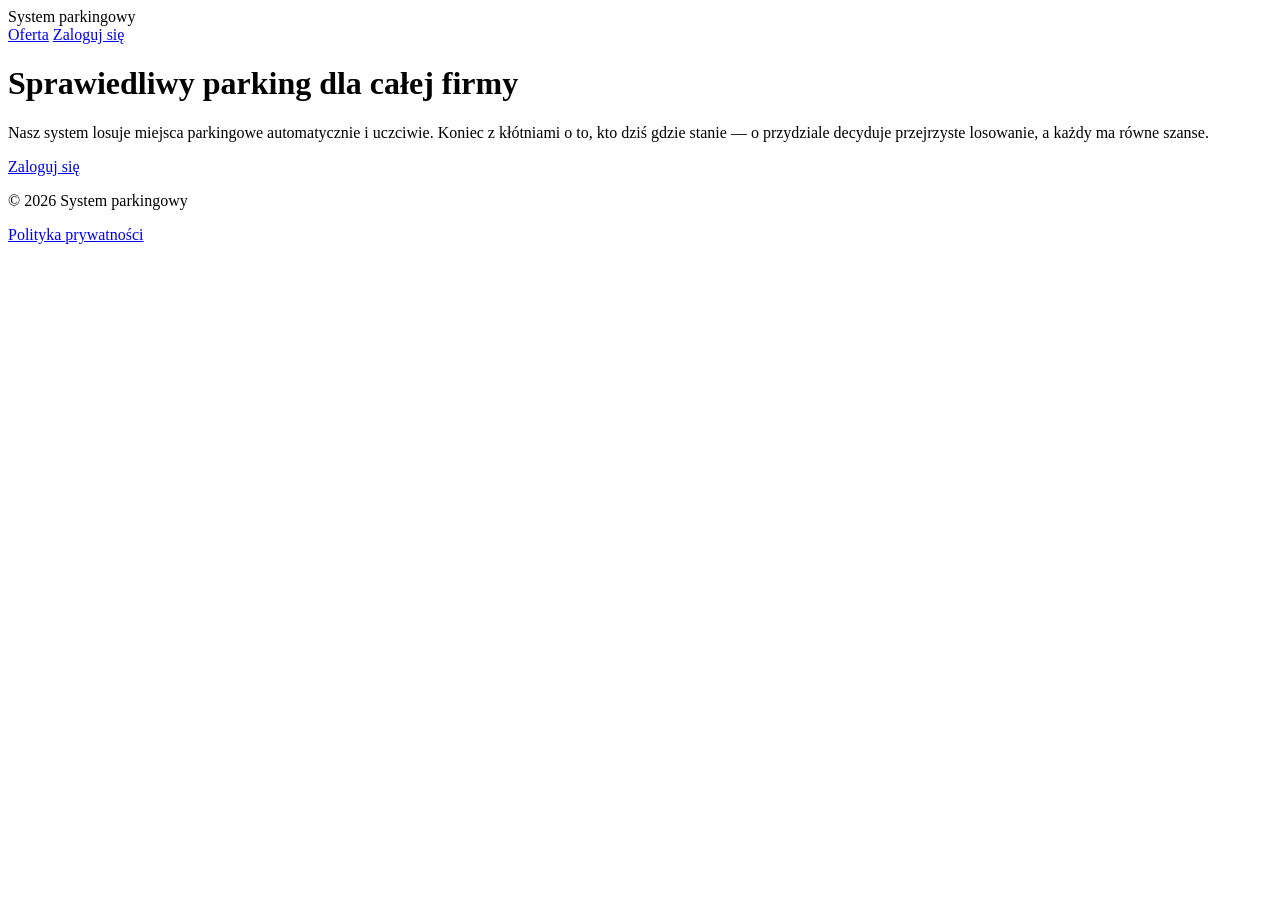
==== index.html @ 81a2287e "Utworzenie strony głównej i zakładek" ====
<!DOCTYPE html>
<html lang="pl">
    
<head>
    <meta charset="UTF-8">
    <meta name="viewport" content="width=device-width, initial-scale=1.0">
    <title>System parkingowy</title>
    <link rel="stylesheet" href="css/style.css">
    <link rel="icon" href="favicon.ico" sizes="any">
    <link rel="icon" type="image/png" href="favicon-32.png">
    <link rel="apple-touch-icon" href="apple-touch-icon.png">
</head>

<body>

    <!-- Górny pasek z linkami -->
    <header class="topbar">
        <div class="logo">System parkingowy</div>
        <nav>
            <a href="oferta.html">Oferta</a>
            <a href="login.html" class="btn">Zaloguj się</a>
        </nav>
    </header>

    <!-- Sekcja główna ze zdjęciem w tle -->
    <main class="hero">
        <div class="hero-tekst">
            <h1>Sprawiedliwy parking dla całej firmy</h1>
            <p>
                Nasz system losuje miejsca parkingowe automatycznie i uczciwie.
                Koniec z kłótniami o to, kto dziś gdzie stanie — o przydziale
                decyduje przejrzyste losowanie, a każdy ma równe szanse.
            </p>
            <a href="login.html" class="btn btn-duzy">Zaloguj się</a>
        </div>
    </main>

    <!-- Stopka -->
    <footer class="stopka">
        <p>&copy; 2026 System parkingowy</p>
        <a href="polityka.html">Polityka prywatności</a>
    </footer>

</body>

</html>
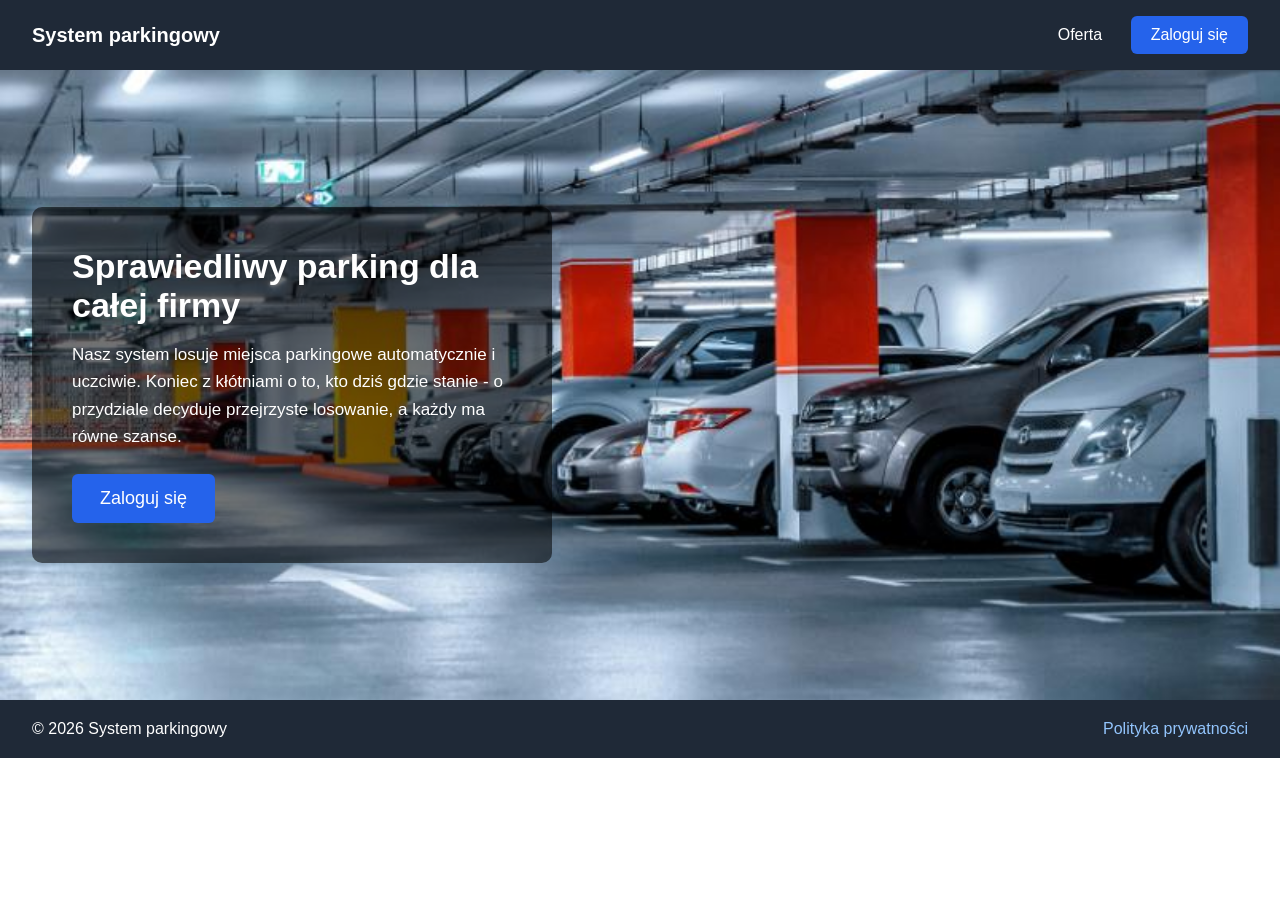
==== commit 887546ce: "panel pracownika" ====
--- a/index.html
+++ b/index.html
@@ -28,7 +28,7 @@
             <h1>Sprawiedliwy parking dla całej firmy</h1>
             <p>
                 Nasz system losuje miejsca parkingowe automatycznie i uczciwie.
-                Koniec z kłótniami o to, kto dziś gdzie stanie — o przydziale
+                Koniec z kłótniami o to, kto dziś gdzie stanie - o przydziale
                 decyduje przejrzyste losowanie, a każdy ma równe szanse.
             </p>
             <a href="login.html" class="btn btn-duzy">Zaloguj się</a>
--- a/css/style.css
+++ b/css/style.css
@@ -0,0 +1,159 @@
+/* "index.html" */
+
+* {
+    margin: 0;
+    padding: 0;
+    box-sizing: border-box;
+}
+
+body {
+    font-family: Arial, Helvetica, sans-serif;
+    color: #333;
+}
+
+/* Górny pasek */
+.topbar {
+    display: flex;
+    justify-content: space-between;
+    align-items: center;
+    padding: 16px 32px;
+    background: #1f2937;
+    color: #fff;
+}
+
+.topbar .logo {
+    font-size: 20px;
+    font-weight: bold;
+}
+
+.topbar nav a {
+    color: #fff;
+    text-decoration: none;
+    margin-left: 24px;
+}
+
+/* Niebieski przycisk */
+.btn {
+    background: #2563eb;
+    color: #fff;
+    padding: 10px 20px;
+    border-radius: 6px;
+    text-decoration: none;
+    display: inline-block;
+}
+
+.btn:hover {
+    background: #1d4ed8;
+}
+
+.btn-duzy {
+    padding: 14px 28px;
+    font-size: 18px;
+    margin-top: 24px;
+}
+
+/* Sekcja główna */
+.hero {
+    background-color: #374151;
+    background-image: url('../img/parking.jpg');
+    background-size: cover;
+    background-position: center;
+    min-height: 70vh;
+    display: flex;
+    align-items: center;
+    padding: 0 32px;
+}
+
+.hero-tekst {
+    background: rgba(0, 0, 0, 0.55);
+    color: #fff;
+    padding: 40px;
+    border-radius: 10px;
+    max-width: 520px;
+}
+
+.hero-tekst h1 {
+    font-size: 34px;
+    margin-bottom: 16px;
+}
+
+.hero-tekst p {
+    font-size: 17px;
+    line-height: 1.6;
+}
+
+/* Stopka */
+.stopka {
+    display: flex;
+    justify-content: space-between;
+    align-items: center;
+    padding: 20px 32px;
+    background: #1f2937;
+    color: #fff;
+}
+
+.stopka a {
+    color: #93c5fd;
+    text-decoration: none;
+}
+
+/* "login.html" */
+.login-wrapper {
+    display: flex;
+    justify-content: center;
+    align-items: center;
+    min-height: 80vh;
+    background: #f3f4f6;
+}
+
+.login-card {
+    background: #fff;
+    padding: 40px;
+    border-radius: 10px;
+    box-shadow: 0 4px 20px rgba(0, 0, 0, 0.1);
+    width: 100%;
+    max-width: 360px;
+}
+
+.login-card h1 {
+    margin-bottom: 24px;
+    text-align: center;
+}
+
+.login-card label {
+    display: block;
+    margin-bottom: 6px;
+    font-weight: bold;
+}
+
+.login-card input {
+    width: 100%;
+    padding: 12px;
+    margin-bottom: 18px;
+    border: 1px solid #d1d5db;
+    border-radius: 6px;
+    font-size: 15px;
+}
+
+.login-card button {
+    width: 100%;
+    padding: 12px;
+    background: #2563eb;
+    color: #fff;
+    border: none;
+    border-radius: 6px;
+    font-size: 16px;
+    cursor: pointer;
+}
+
+.login-card button:hover {
+    background: #1d4ed8;
+}
+
+.komunikat {
+    margin-top: 16px;
+    text-align: center;
+    color: #dc2626;
+    min-height: 20px;
+}
+
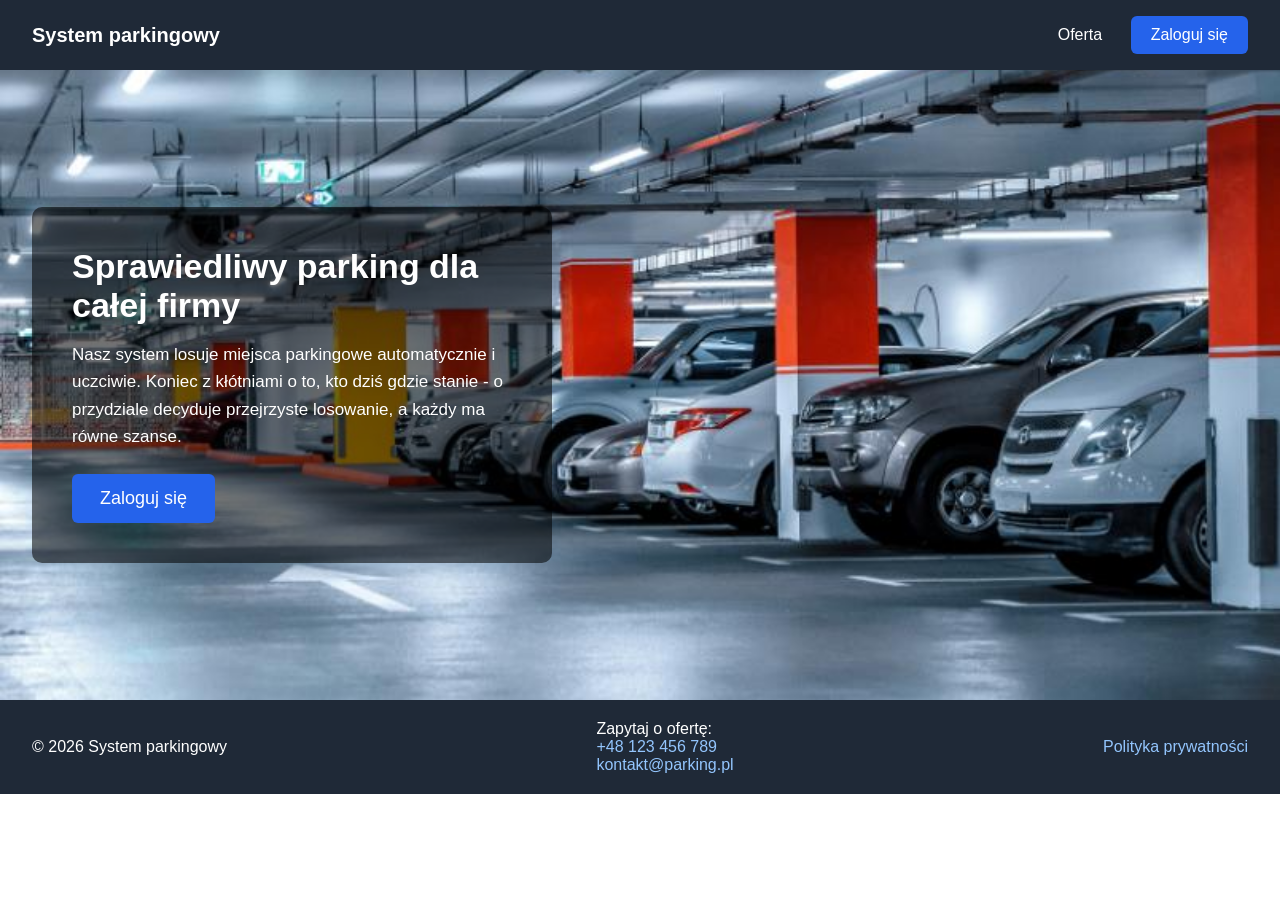
==== commit 99f44724: "Dodanie kontaktu do stopki" ====
--- a/index.html
+++ b/index.html
@@ -37,8 +37,19 @@
 
     <!-- Stopka -->
     <footer class="stopka">
-        <p>&copy; 2026 System parkingowy</p>
-        <a href="polityka.html">Polityka prywatności</a>
+        <div class="footer-dane">
+            <p>&copy; 2026 System parkingowy</p>
+        </div>
+
+        <div class="footer-kontakt">
+            <p>Zapytaj o ofertę:</p>
+            <p><a href="tel:+48123456789">+48 123 456 789</a></p>
+            <p><a href="mailto:kontakt@parking.pl">kontakt@parking.pl</a></p>
+        </div>
+
+        <div class="footer-polityka">
+            <a href="polityka.html">Polityka prywatności</a>
+        </div>
     </footer>
 
 </body>
--- a/css/style.css
+++ b/css/style.css
@@ -90,6 +90,24 @@
     padding: 20px 32px;
     background: #1f2937;
     color: #fff;
+    flex-wrap: wrap; 
+    gap: 15px;
+}
+
+.footer-lewa, .footer-srodek, .footer-prawa {
+    flex: 1;
+}
+
+.footer-srodek {
+    text-align: center;
+}
+
+.footer-prawa {
+    text-align: right;
+}
+
+.footer-srodek p {
+    margin: 2px 0;
 }
 
 .stopka a {
@@ -157,3 +175,54 @@
     min-height: 20px;
 }
 
+/* "oferta.html" */
+.container {
+    max-width: 1000px;
+    margin: 40px auto; 
+    padding: 0 20px;
+}
+
+.hero-oferta {
+    margin-bottom: 60px; 
+    text-align: center;
+}
+
+.lead {
+    font-size: 1.25rem;
+    color: #555;
+    max-width: 800px;
+    margin: 20px auto; 
+}
+
+.features-grid {
+    display: grid;
+    grid-template-columns: repeat(auto-fit, minmax(280px, 1fr));
+    gap: 30px; 
+    margin: 40px 0;
+}
+
+.card {
+    padding: 25px;
+    border: 1px solid #e0e0e0;
+    border-radius: 12px;
+    background: #fff;
+    box-shadow: 0 4px 6px rgba(0,0,0,0.05);
+}
+
+.cta-section {
+    text-align: center;
+    padding: 40px 0;
+}
+
+/* polityka.html */
+.polityka-container {
+    max-width: 800px;
+    margin: 40px auto;
+    padding: 20px;
+    line-height: 1.6;
+}
+
+.polityka-container ul {
+    padding-left: 60px; 
+    margin-bottom: 15px;
+}
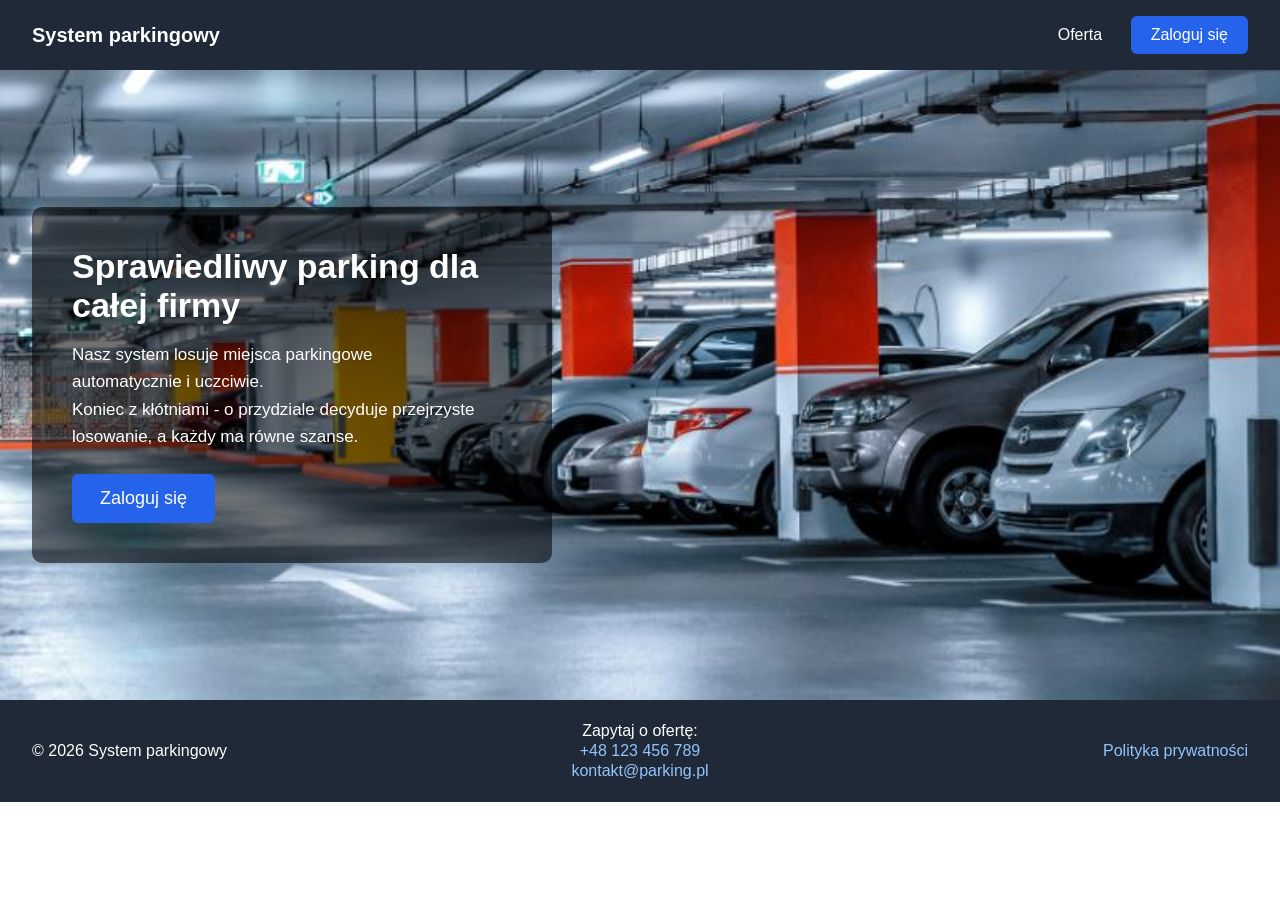
==== commit ec7d1ffa: "drobne zmiany w css dot stopki" ====
--- a/index.html
+++ b/index.html
@@ -1,6 +1,6 @@
 <!DOCTYPE html>
 <html lang="pl">
-    
+
 <head>
     <meta charset="UTF-8">
     <meta name="viewport" content="width=device-width, initial-scale=1.0">
@@ -27,8 +27,8 @@
         <div class="hero-tekst">
             <h1>Sprawiedliwy parking dla całej firmy</h1>
             <p>
-                Nasz system losuje miejsca parkingowe automatycznie i uczciwie.
-                Koniec z kłótniami o to, kto dziś gdzie stanie - o przydziale
+                Nasz system losuje miejsca parkingowe <br>automatycznie i uczciwie.</br>
+                Koniec z kłótniami - o przydziale
                 decyduje przejrzyste losowanie, a każdy ma równe szanse.
             </p>
             <a href="login.html" class="btn btn-duzy">Zaloguj się</a>
--- a/css/style.css
+++ b/css/style.css
@@ -90,23 +90,25 @@
     padding: 20px 32px;
     background: #1f2937;
     color: #fff;
-    flex-wrap: wrap; 
+    flex-wrap: wrap;
     gap: 15px;
 }
 
-.footer-lewa, .footer-srodek, .footer-prawa {
+.footer-dane,
+.footer-kontakt,
+.footer-polityka {
     flex: 1;
 }
 
-.footer-srodek {
+.footer-kontakt {
     text-align: center;
 }
 
-.footer-prawa {
+.footer-polityka {
     text-align: right;
 }
 
-.footer-srodek p {
+.footer-kontakt p {
     margin: 2px 0;
 }
 
@@ -178,12 +180,12 @@
 /* "oferta.html" */
 .container {
     max-width: 1000px;
-    margin: 40px auto; 
+    margin: 40px auto;
     padding: 0 20px;
 }
 
 .hero-oferta {
-    margin-bottom: 60px; 
+    margin-bottom: 60px;
     text-align: center;
 }
 
@@ -191,13 +193,13 @@
     font-size: 1.25rem;
     color: #555;
     max-width: 800px;
-    margin: 20px auto; 
+    margin: 20px auto;
 }
 
 .features-grid {
     display: grid;
     grid-template-columns: repeat(auto-fit, minmax(280px, 1fr));
-    gap: 30px; 
+    gap: 30px;
     margin: 40px 0;
 }
 
@@ -206,7 +208,7 @@
     border: 1px solid #e0e0e0;
     border-radius: 12px;
     background: #fff;
-    box-shadow: 0 4px 6px rgba(0,0,0,0.05);
+    box-shadow: 0 4px 6px rgba(0, 0, 0, 0.05);
 }
 
 .cta-section {
@@ -223,6 +225,235 @@
 }
 
 .polityka-container ul {
-    padding-left: 60px; 
+    padding-left: 60px;
     margin-bottom: 15px;
+}
+
+/* Panele i tabele */
+.panel {
+    max-width: 900px;
+    margin: 40px auto;
+    padding: 0 20px;
+}
+
+.panel-sekcja {
+    background: #fff;
+    padding: 28px;
+    border-radius: 10px;
+    box-shadow: 0 2px 12px rgba(0, 0, 0, 0.08);
+}
+
+.panel-sekcja h2 {
+    margin-bottom: 12px;
+}
+
+.panel-sekcja p {
+    margin-bottom: 16px;
+    color: #555;
+}
+
+.nowe-dane {
+    margin-top: 16px;
+    padding: 16px;
+    background: #ecfdf5;
+    border: 1px solid #34d399;
+    border-radius: 8px;
+    line-height: 1.7;
+}
+
+.tabela {
+    width: 100%;
+    border-collapse: collapse;
+    margin-top: 24px;
+}
+
+.tabela th,
+.tabela td {
+    text-align: left;
+    padding: 10px 12px;
+    border-bottom: 1px solid #e5e7eb;
+}
+
+.tabela th {
+    background: #f9fafb;
+}
+
+.btn-usun {
+    background: #dc2626;
+    color: #fff;
+    border: none;
+    padding: 6px 12px;
+    border-radius: 5px;
+    cursor: pointer;
+}
+
+.btn-usun:hover {
+    background: #b91c1c;
+}
+
+.btn-reset {
+    background: #2563eb;
+    color: #fff;
+    border: none;
+    padding: 6px 12px;
+    border-radius: 5px;
+    cursor: pointer;
+    margin-right: 6px;
+}
+
+.btn-reset:hover {
+    background: #1d4ed8;
+}
+
+.panel-sekcja label {
+    display: block;
+    font-weight: bold;
+    margin-bottom: 4px;
+}
+
+.pole-num {
+    display: block;
+    width: 100%;
+    max-width: 200px;
+    padding: 10px;
+    margin: 6px 0 16px;
+    border: 1px solid #d1d5db;
+    border-radius: 6px;
+    font-size: 15px;
+}
+
+.komunikat-ok {
+    margin-top: 12px;
+    color: #059669;
+    /* zielony - komunikat o sukcesie */
+    min-height: 18px;
+}
+
+.pole-data {
+    display: block;
+    width: 100%;
+    max-width: 280px;
+    padding: 10px;
+    margin: 6px 0 16px;
+    border: 1px solid #d1d5db;
+    border-radius: 6px;
+    font-size: 15px;
+}
+
+.checkbox-wiersz {
+    display: flex;
+    align-items: center;
+    gap: 10px;
+    font-weight: bold;
+    margin-bottom: 8px;
+}
+
+.checkbox-wiersz input {
+    width: 20px;
+    height: 20px;
+    cursor: pointer;
+}
+
+.uwaga {
+    color: #b45309;
+    /* pomarańczowy - delikatne ostrzeżenie */
+    font-size: 14px;
+    margin-bottom: 16px;
+}
+
+.btn-uruchom {
+    background: #059669;
+    color: #fff;
+    border: none;
+    padding: 6px 12px;
+    border-radius: 5px;
+    cursor: pointer;
+    margin-right: 6px;
+}
+
+.btn-uruchom:hover {
+    background: #047857;
+}
+
+.badge {
+    display: inline-block;
+    padding: 3px 10px;
+    border-radius: 12px;
+    font-size: 13px;
+    font-weight: bold;
+}
+
+.badge-ok {
+    background: #d1fae5;
+    color: #065f46;
+    /* zielony - wylosowany */
+}
+
+.badge-rez {
+    background: #fef3c7;
+    color: #92400e;
+}
+
+/* responsywność */
+@media (max-width: 600px) {
+
+    /* w pionie zamiast poziomiu */
+    .topbar {
+        flex-direction: column;
+        gap: 12px;
+        text-align: center;
+        padding: 16px;
+    }
+
+    .topbar nav a {
+        margin-left: 0;
+    }
+
+    /* mniejszy margines */
+    .panel {
+        margin: 16px auto;
+        padding: 0 12px;
+    }
+
+    .panel-sekcja {
+        padding: 18px;
+    }
+
+    .login-card {
+        padding: 28px 20px;
+    }
+
+    /* tabele- poziome przewijanie */
+    .tabela {
+        display: block;
+        overflow-x: auto;
+        white-space: nowrap;
+    }
+
+    /* rozłożenie przycisków */
+    .btn-reset,
+    .btn-uruchom {
+        margin-bottom: 4px;
+    }
+
+    .hero {
+        padding: 0 16px;
+    }
+
+    .hero-tekst {
+        padding: 24px;
+    }
+
+    .hero-tekst h1 {
+        font-size: 26px;
+    }
+
+    .stopka {
+        flex-direction: column;
+        text-align: center;
+    }
+
+    .footer-polityka {
+        text-align: center;
+    }
 }
